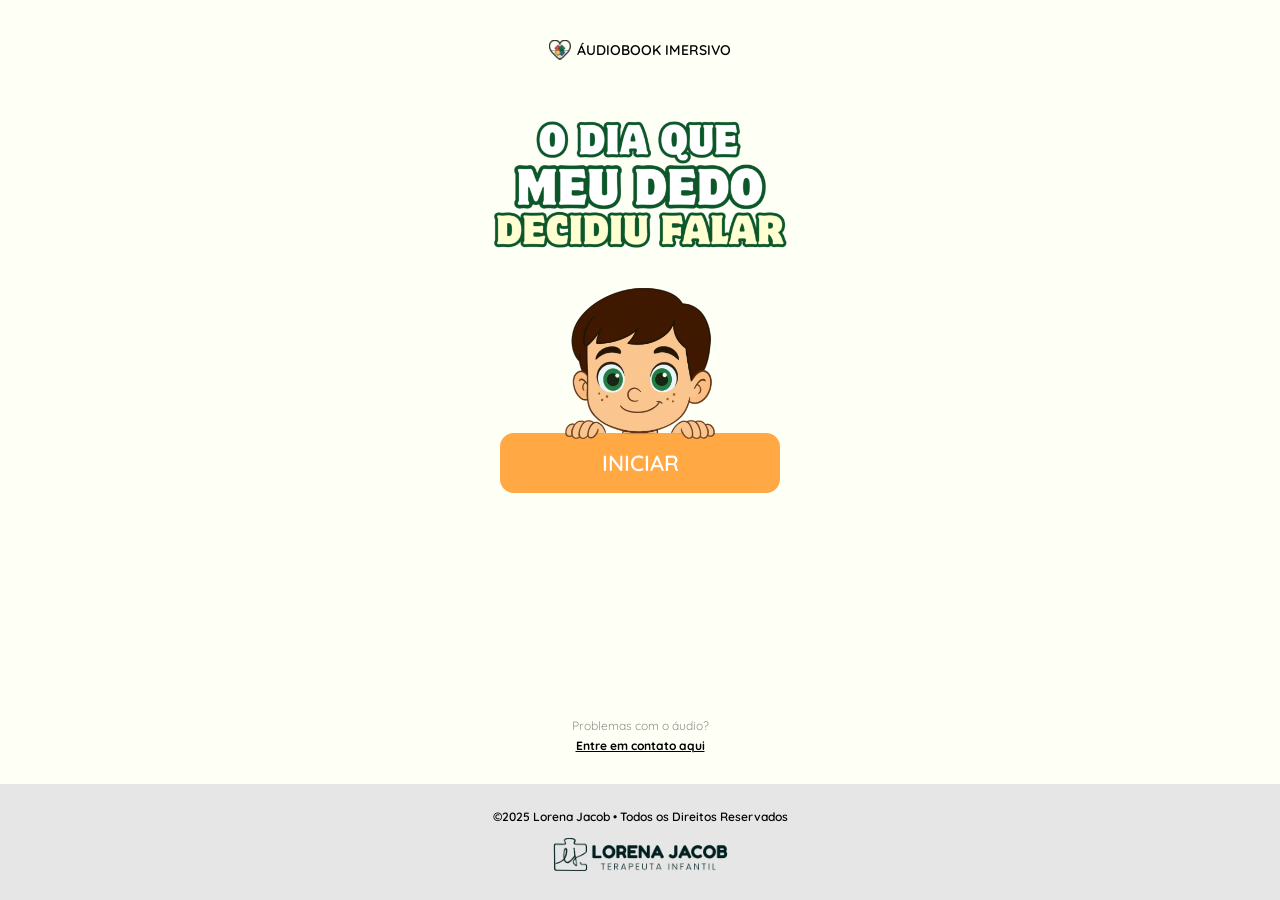
==== public/index.html @ 7373beef "Refatora estrutura do projeto, corrige paths e padroniza comportamento global (menu, ajuda e CSS)" ====
<!DOCTYPE html>
<html lang="pt-BR">

<head>
    <meta charset="UTF-8">
    <meta name="viewport" content="width=device-width, initial-scale=1.0">

    <title>O dia que meu dedo decidiu falar</title>

    <!-- ================================
         CSS PRINCIPAL DA PÁGINA INICIAL
         ================================= -->
    <link rel="stylesheet" href="inicio.css">

    <!-- ================================
         CSS GLOBAL (usado em todas as páginas)
         ================================= -->
    <link rel="stylesheet" href="base.css">

    <!-- ================================
         Fontes Google
         ================================= -->
    <link rel="preconnect" href="https://fonts.googleapis.com">
    <link rel="preconnect" href="https://fonts.gstatic.com" crossorigin>
    <link href="https://fonts.googleapis.com/css2?family=Quicksand:wght@300..700&display=swap" rel="stylesheet">
</head>

<body>

    <!-- =====================================================
         MAIN (CONTEÚDO CENTRAL DA PÁGINA)
         A página inicial não possui cabeçalho.
         O conteúdo fica dentro de <main> para responsividade
         ===================================================== -->
    <main class="container">

        <!-- =====================================================
             TOPO — Coração + Texto “Audiobook Imersivo”
             ===================================================== -->
        <div class="topo">
            <img src="img/coracao.svg" class="icone-coracao" alt="Coração">
            <span class="texto-topo">ÁUDIOBOOK IMERSIVO</span>
        </div>

        <!-- =====================================================
             TÍTULO DO LIVRO (imagem)
             ===================================================== -->
        <img class="titulo" src="img/titulo.svg" alt="Título do Livro">

        <!-- =====================================================
             PERSONAGEM + BOTÃO INICIAR
             O personagem fica acima do botão com sobreposição
             ===================================================== -->
        <div class="area-personagem">
            <img class="menino" src="img/menino.svg" alt="Personagem Menino">
            <a href="o-dia-que-meu-dedo-decidiu-falar/pagina1.html" class="btn-iniciar">INICIAR</a>
        </div>

    </main>

    <!-- =====================================================
         ÁREA DE AJUDA — Link para suporte no WhatsApp
         ===================================================== -->
   <div class="area-ajuda">
    <p>Problemas com o áudio?</p>

    <a id="entre-contato"
       href="https://wa.me/5527998206121?text=Ol%C3%A1%2C%20estou%20com%20problemas%20no%20%C3%A1udiobook%20do%20livro%20%22O%20dia%20que%20meu%20dedo%20decidiu%20falar%22">
        <strong>Entre em contato aqui</strong>
    </a>
</div>


    <!-- =====================================================
         RODAPÉ — Sempre fixo ao final do conteúdo
         ===================================================== -->
    <footer class="rodape">
        <p>©2025 Lorena Jacob • Todos os Direitos Reservados</p>

        <a href="https://www.lorenajacob.com.br/">
            <img src="img/logo.svg" class="logo-rodape" alt="Logo Lorena Jacob">
        </a>
    </footer>

    <!-- =====================================================
         SCRIPT GLOBAL (menu, comportamentos gerais...)
         ===================================================== -->
    <script src="base.js"></script>

</body>
</html>
---- public/inicio.css ----
/* ===== Fonte personalizada ===== */
@font-face {
    font-family: 'Motter Corpus';
    src: url('../../fonts/motter-corpus-itc-tt.ttf') format('truetype');
}

/* ===== RESET ===== */
* {
    margin: 0;
    padding: 0;
    box-sizing: border-box;
}

/* ===== GARANTIR QUE A TELA TENHA 100% DA ALTURA ===== */
html, body {
    height: 100%;
}

/* ===== BODY FLEX PARA FIXAR RODAPÉ NO FINAL ===== */
body {
    background-color: #FEFFF5;
    display: flex;
    flex-direction: column;
    align-items: center;
    font-family: 'Quicksand', sans-serif;
}

/* ===== CONTAINER DO CONTEÚDO ===== */
.container {
    width: 100%;
    max-width: 390px;
    padding: 20px;
    text-align: center;

    flex: 1; /* Mantém conteúdo flexível e empurra o rodapé */
}

/* ===== TOPO ===== */
.topo {
    display: flex;
    justify-content: center;
    align-items: center;
    gap: 6px;
    margin-top: 20px;
}

.icone-coracao {
    width: 22px;
}

.texto-topo {
    font-size: 14px;
    font-weight: 600;
}

/* ===== TÍTULO (IMAGEM) ===== */
.titulo {
    display: block;
    margin: 50px auto 0;
    width: 100%;
    max-width: 500px;
    margin-bottom: 20px;
}

/* ===== MENINO + BOTÃO ===== */
.area-personagem {
    display: flex;
    flex-direction: column;
    align-items: center;
}

/* Menino */
.menino {
    width: 65%;
    max-width: 150px;
    position: relative;
    z-index: 10;
    margin-bottom: -6.2px;
}

/* Botão iniciar */
.btn-iniciar {
    display: block;
    background-color: #FFA844;
    color: white;
    font-size: 22px;
    font-weight: 600;
    font-family: 'Quicksand', sans-serif;

    padding: 16px 0;
    width: 80%;
    max-width: 280px;

    border-radius: 14px;
    text-decoration: none;
    text-align: center;

    position: relative;
    z-index: 1;
}




/* ===== RODAPÉ 100% WIDTH ===== */
.rodape {
    width: 100%;
    background-color: #E6E6E6;
    padding: 25px 0;

    text-align: center;

    display: flex;
    flex-direction: column;
    align-items: center;

    flex-shrink: 0; /* NÃO deixa o rodapé ser encolhido */
}

.rodape p {
    font-size: 12px;
    font-weight: 600;
    margin-bottom: 10px;
}

.logo-rodape {
    width: auto;
    height: auto;
    max-width: 100%;
    display: block;
}

/* ===== MEDIA QUERY (ATÉ 600px) ===== */
@media (max-width: 600px) {

    .area-personagem{
        margin-top: 30px;
    }


    .icone-coracao {
        width: 20px;
    }

    .texto-topo {
        font-size: 13px;
    }

    .topo{
         margin-top: 30px;
    }

    .titulo {
        margin: 80px auto 0;
        width: 100%;
    }

    .menino {
        width: 60%;
        margin-bottom: -7px;
    }

    .btn-iniciar {
        width: 85%;
        font-size: 20px;
        padding: 14px 0;
    }


.area-ajuda {
    margin-bottom: 80px;  
}


    .rodape {
        padding: 18px 0;
    }

    .logo-rodape {
       width: auto;
       height: auto;
    }

    .rodape p {
        font-size: 11px;
    }
}


/* === FIX Android que cria espaço no rodapé (A52, A32, etc) === */
@media screen and (max-height: 800px) {
    body {
        min-height: 100dvh !important;
        display: flex !important;
        flex-direction: column !important;
    }

    main, .container {
        flex: 1 0 auto !important;
    }
}
---- public/base.css ----
/* ============================================================================
   1. FONTES E RESET GLOBAL
   ============================================================================ */

/* Fonte personalizada */
@font-face {
    font-family: 'Motter Corpus';
    src: url('../../fonts/motter-corpus-itc-tt.ttf') format('truetype');
}

/* Reset */
* {
    margin: 0;
    padding: 0;
    box-sizing: border-box;
}

html, body {
    height: 100%;
}

/* ============================================================================
   2. LAYOUT GLOBAL
   ============================================================================ */

body {
    background-color: #FEFFF5;
    display: flex;
    flex-direction: column;
    align-items: center;
    font-family: 'Quicksand', sans-serif;
    min-height: 100vh;
}

main {
    width: 100%;
    max-width: 390px;
    padding: 20px;
    flex: 1; /* empurra rodapé para baixo */
}

.container {
    width: 100%;
    max-width: 390px;
    padding: 20px;
    text-align: center;
    flex: 1;
}

/* ============================================================================
   3. CABEÇALHO (TOP BAR)
   ============================================================================ */

.topo-site {
    width: 100%;
    background-color: #083B6D;
    padding: 15px 25px;

    display: flex;
    justify-content: space-between;
    align-items: center;

    flex-shrink: 0;
}

.logo-topo {
    height: 36px;
    width: auto;
}

/* Botão mobile (hambúrguer) */
.menu-btn {
    background-color: #5CC8FF;
    border: none;
    width: 48px;
    height: 48px;
    border-radius: 50%;

    display: flex;
    justify-content: center;
    align-items: center;
    cursor: pointer;
}

.menu-icone {
    width: 26px;
    height: 26px;
}

/* ============================================================================
   4. MENU DESKTOP
   ============================================================================ */

.menu-desktop {
    display: flex;
    align-items: center;
    gap: 35px;
}

.menu-desktop .item-menu {
    color: white;
    font-size: 15px;
    font-weight: 500;

    display: flex;
    align-items: center;
    gap: 7px;

    text-decoration: none;
}

.menu-desktop .icon {
    width: 18px;
    height: 18px;
}

/* Botão de contato (laranja) */
.btn-contato {
    background-color: #FFA844;
    padding: 9px 14px;
    border-radius: 8px;

    color: white;
    font-weight: 600;
    font-size: 13px;
    text-decoration: none;

    display: flex;
    align-items: center;
    gap: 6px;
}

/* ============================================================================
   5. MENU MOBILE (LATERAL DIREITA)
   ============================================================================ */

.menu-mobile {
    position: fixed;
    top: 0;
    right: -80%;
    width: 80%;
    height: 100vh;
    background-color: #083B6D;
    z-index: 9999;

    display: flex;
    flex-direction: column;
    padding: 35px 25px;

    transition: right 0.35s ease-in-out;
}

.menu-mobile.open {
    right: 0;
}

.menu-mobile-content {
    display: flex;
    flex-direction: column;
    gap: 22px;
}

.menu-mobile-logo {
    width: 170px;
    margin-bottom: 20px;
}

.menu-mobile-item {
    color: white;
    font-size: 15px;
    font-weight: 500;

    display: flex;
    align-items: center;
    gap: 10px;

    text-decoration: none;
    padding: 10px 0;
}

.menu-mobile-item .icon {
    width: 20px;
}

/* Linha divisória */
.menu-line {
    width: 100%;
    height: 1px;
    background-color: rgba(255,255,255,0.25);
}

.menu-btn-contato {
    background-color: #FFA844;
    padding: 12px 18px;
    border-radius: 10px;

    display: flex;
    align-items: center;
    gap: 8px;

    color: white;
    font-size: 14px;
    font-weight: 600;
}

/* Overlay */
.overlay {
    position: fixed;
    top: 0;
    left: 0;
    width: 100vw;
    height: 100vh;
    background: rgba(0,0,0,0.45);
    display: none;
    z-index: 9998;
}

.overlay.show {
    display: block;
}

/* ============================================================================
   6. INDICADOR DE PÁGINA
   ============================================================================ */

.pagina-indicador {
    background-color: #0C572A;
    color: white;
    padding: 12px 25px;
    border-radius: 30px;
    font-weight: 700;
    font-size: 20px;
    width: fit-content;
    margin: 0 auto 25px;
}

/* ============================================================================
   7. PLAYER DE ÁUDIO (COMPARTILHADO ENTRE TODAS AS PÁGINAS)
   ============================================================================ */

.audio-card {
    width: 100%;
    max-width: 360px;
    background: white;
    padding: 25px 20px;
    border-radius: 18px;
    border: 2px solid rgba(0,0,0,0.15);
    margin: 40px auto 20px;
}

/* Área central com player + avançar/voltar */
.audio-center {
    display: flex;
    justify-content: center;
    align-items: center;
    gap: 45px;
    margin-bottom: 20px;
}

/* Botão Play/Pause circular */
.audio-play {
    background: none;
    border: none;
    padding: 0;
    width: 110px;
    height: 110px;

    display: flex;
    justify-content: center;
    align-items: center;

    position: relative;
    cursor: pointer;
}

/* Ícones sobrepostos */
.audio-play img {
    width: 110px;
    height: 110px;
    object-fit: contain;

    position: absolute;
    inset: 0;
    margin: auto;
    pointer-events: none;
}

#pauseIcon { display: none; }

/* Avançar / Voltar */
.audio-nav {
    display: flex;
    flex-direction: column;
    align-items: center;
    gap: 3px;
    cursor: pointer;
}

.audio-nav img {
    width: 30px;
    opacity: 0.9;
}

.audio-nav span {
    font-size: 13px;
    color: #D7D7D7;
}

/* Waveform */
.audio-wave-container {
    display: flex;
    align-items: center;
    justify-content: space-between;
    margin-top: 15px;
}

#waveform {
    width: 100%;
    height: 60px;
    margin: 0 10px;
}

/* ============================================================================
   8. ÁREA DE AJUDA (Usada em todas as páginas)
   ============================================================================ */

.area-ajuda {
    padding: 30px 0;
    text-align: center;
}

.area-ajuda p {
    margin: 0;
    padding: 0;
    line-height: 1.3;
    font-size: 12px;
    color: #8F8F8F;
}

#entre-contato {
    color: black;
    font-size: 12px;
    text-decoration: underline;
    font-weight: 600;
}


/* ============================================================================
   9. RODAPÉ
   ============================================================================ */

.rodape {
    width: 100%;
    background-color: #E6E6E6;
    padding: 25px 0;

    text-align: center;

    display: flex;
    flex-direction: column;
    align-items: center;

    flex-shrink: 0;
}

.rodape p {
    font-size: 12px;
    font-weight: 600;
    margin-bottom: 10px;
}

.logo-rodape {
    max-width: 100%;
    height: auto;
}

/* ============================================================================
   10. RESPONSIVIDADE (MOBILE/TABLET)
   ============================================================================ */

.mobile-only { display: block; }
.desktop-only { display: none; }

@media (min-width: 768px) {
    .mobile-only { display: none; }
    .desktop-only { display: flex; }
}

@media (max-width: 600px) {
    .rodape {
        padding: 18px 0;
    }

    .rodape p {
        font-size: 11px;
    }
}

/* Fix Android A52/A32/Moto G */
@media screen and (max-height: 800px) {
    body {
        min-height: 100dvh !important;
    }
}
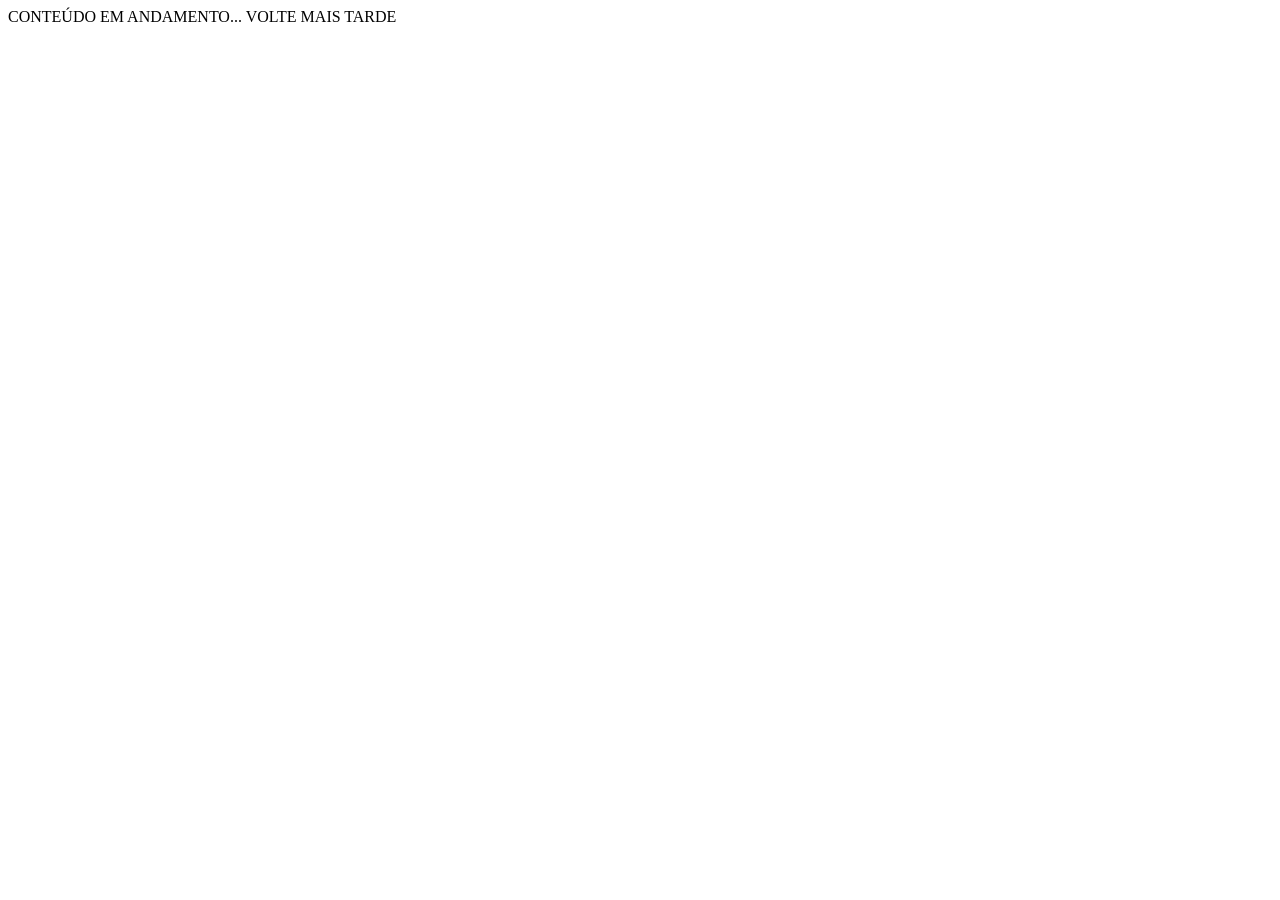
==== commit 0615236c: "home" ====
--- a/public/index.html
+++ b/public/index.html
@@ -1,91 +1,11 @@
 <!DOCTYPE html>
-<html lang="pt-BR">
-
+<html lang="en">
 <head>
     <meta charset="UTF-8">
     <meta name="viewport" content="width=device-width, initial-scale=1.0">
-
-    <title>O dia que meu dedo decidiu falar</title>
-
-    <!-- ================================
-         CSS PRINCIPAL DA PÁGINA INICIAL
-         ================================= -->
-    <link rel="stylesheet" href="inicio.css">
-
-    <!-- ================================
-         CSS GLOBAL (usado em todas as páginas)
-         ================================= -->
-    <link rel="stylesheet" href="base.css">
-
-    <!-- ================================
-         Fontes Google
-         ================================= -->
-    <link rel="preconnect" href="https://fonts.googleapis.com">
-    <link rel="preconnect" href="https://fonts.gstatic.com" crossorigin>
-    <link href="https://fonts.googleapis.com/css2?family=Quicksand:wght@300..700&display=swap" rel="stylesheet">
+    <title>Audio Imersivo</title>
 </head>
-
 <body>
-
-    <!-- =====================================================
-         MAIN (CONTEÚDO CENTRAL DA PÁGINA)
-         A página inicial não possui cabeçalho.
-         O conteúdo fica dentro de <main> para responsividade
-         ===================================================== -->
-    <main class="container">
-
-        <!-- =====================================================
-             TOPO — Coração + Texto “Audiobook Imersivo”
-             ===================================================== -->
-        <div class="topo">
-            <img src="img/coracao.svg" class="icone-coracao" alt="Coração">
-            <span class="texto-topo">ÁUDIOBOOK IMERSIVO</span>
-        </div>
-
-        <!-- =====================================================
-             TÍTULO DO LIVRO (imagem)
-             ===================================================== -->
-        <img class="titulo" src="img/titulo.svg" alt="Título do Livro">
-
-        <!-- =====================================================
-             PERSONAGEM + BOTÃO INICIAR
-             O personagem fica acima do botão com sobreposição
-             ===================================================== -->
-        <div class="area-personagem">
-            <img class="menino" src="img/menino.svg" alt="Personagem Menino">
-            <a href="o-dia-que-meu-dedo-decidiu-falar/pagina1.html" class="btn-iniciar">INICIAR</a>
-        </div>
-
-    </main>
-
-    <!-- =====================================================
-         ÁREA DE AJUDA — Link para suporte no WhatsApp
-         ===================================================== -->
-   <div class="area-ajuda">
-    <p>Problemas com o áudio?</p>
-
-    <a id="entre-contato"
-       href="https://wa.me/5527998206121?text=Ol%C3%A1%2C%20estou%20com%20problemas%20no%20%C3%A1udiobook%20do%20livro%20%22O%20dia%20que%20meu%20dedo%20decidiu%20falar%22">
-        <strong>Entre em contato aqui</strong>
-    </a>
-</div>
-
-
-    <!-- =====================================================
-         RODAPÉ — Sempre fixo ao final do conteúdo
-         ===================================================== -->
-    <footer class="rodape">
-        <p>©2025 Lorena Jacob • Todos os Direitos Reservados</p>
-
-        <a href="https://www.lorenajacob.com.br/">
-            <img src="img/logo.svg" class="logo-rodape" alt="Logo Lorena Jacob">
-        </a>
-    </footer>
-
-    <!-- =====================================================
-         SCRIPT GLOBAL (menu, comportamentos gerais...)
-         ===================================================== -->
-    <script src="base.js"></script>
-
+    CONTEÚDO EM ANDAMENTO... VOLTE MAIS TARDE
 </body>
-</html>
+</html>
